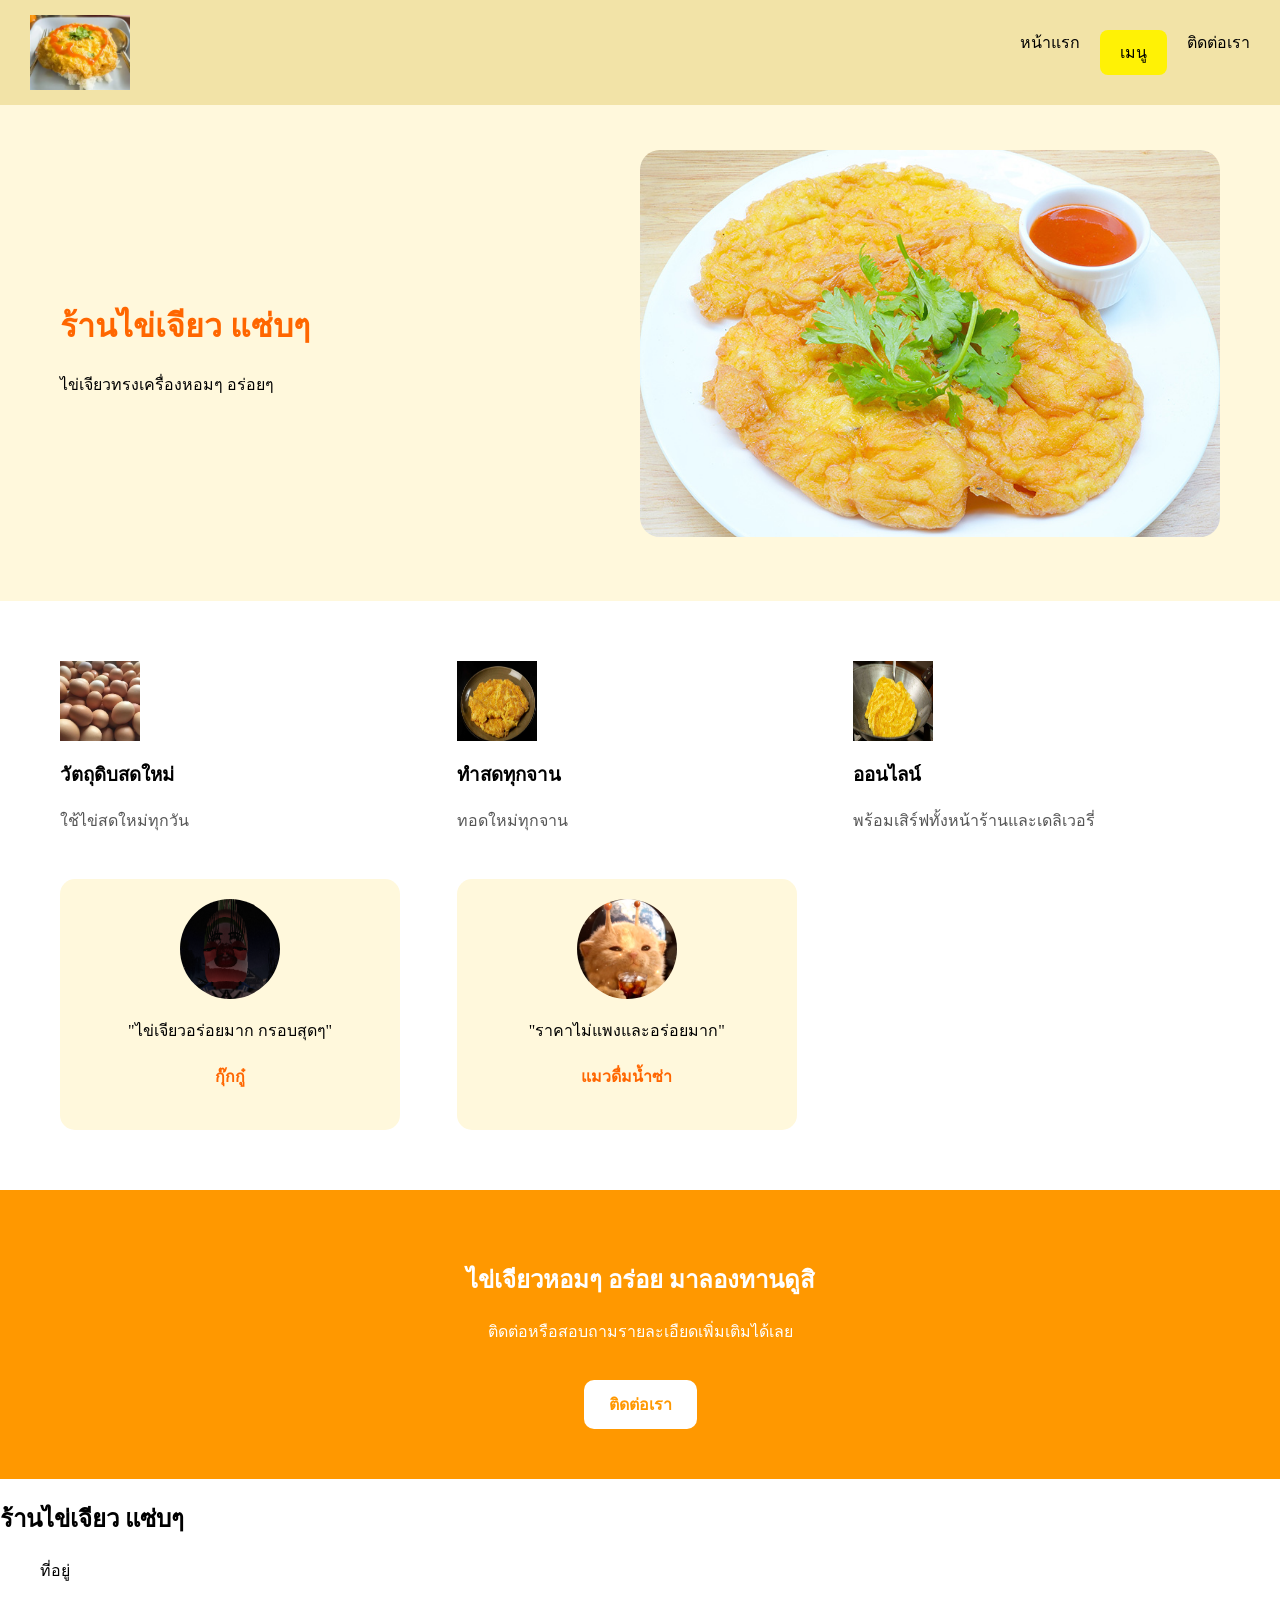
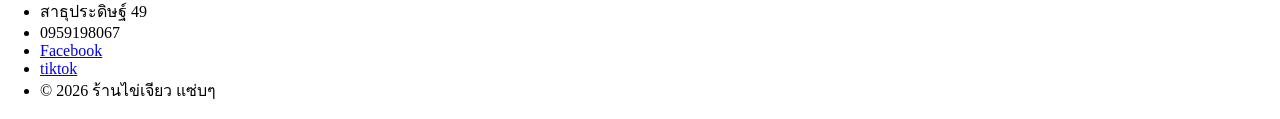
==== index.html @ 32dfaa66 "project files First time" ====
<!DOCTYPE html>
<html lang="th">
<head>
    <meta charset="UTF-8">
    <title>ร้านไข่เจียว</title>
    <link rel="stylesheet" href="Css/style.css">
</head>
    <div class="header-menu">
    <img src="images/OIP.webp" alt="โลโก้ร้าน" class="logo">

    <div class="menu">
        <a href="index.html">หน้าแรก</a>
        <a href="menu.html" class="menu-button">เมนู</a>
        <a href="contact.html">ติดต่อเรา</a>
    </div>
</div>
<div class="egg">
    <div class="egg-text">
        <h1>ร้านไข่เจียว แซ่บๆ</h1>
        <p>ไข่เจียวทรงเครื่องหอมๆ อร่อยๆ </p>
    </div>

    <div class="egg-image">
        <img src="images/68795476-d560-4d6c-87b9-cbca1f833332.jpg" alt="ไข่เจียว">
    </div>
</div>

<section class="egg-box">
    <div class="egg-Icons">
        <img src="images/OIP (1).webp" alt="ไข่สด">
        <h3>วัตถุดิบสดใหม่</h3>
        <p>ใช้ไข่สดใหม่ทุกวัน</p>
    </div>
    <div class="egg-Icons">
        <img src="images/สกรีนช็อต 2026-07-24 031037.png" alt="ไข่ทอด">
        <h3>ทำสดทุกจาน</h3>
        <p>ทอดใหม่ทุกจาน</p>
    </div>
    <div class="egg-Icons">
        <img src="images/สกรีนช็อต_24-7-2026_3950_www.bing.com.jpeg" alt="ทอดไข่">
        <h3>ออนไลน์</h3>
        <p>พร้อมเสิร์ฟทั้งหน้าร้านและเดลิเวอรี่</p>
    </div>

    <div class="review">
        <img src="images/สกรีนช็อต 2025-10-25 014339.png" alt="ลูกค้า 1">
        <p>"ไข่เจียวอร่อยมาก กรอบสุดๆ"</p>
        <h4>กุ๊กกู๋</h4>
    </div>

    <div class="review">
        <img src="images/สกรีนช็อต 2025-12-06 122358.png" alt="ลูกค้า 2">
        <p>"ราคาไม่แพงและอร่อยมาก"</p>
        <h4>แมวดื่มน้ำซ่า</h4>
    </div>
</section>
<div class="contact">
    <h2>ไข่เจียวหอมๆ อร่อย มาลองทานดูสิ</h2>
    <p>ติดต่อหรือสอบถามรายละเอืยดเพิ่มเติมได้เลย</p>
    <a href="/contact.html" class="contact-button">ติดต่อเรา</a>
</div>

    <h2>ร้านไข่เจียว แซ่บๆ</h2>
    <ul>
        <p>ที่อยู่</p>
        <li>สาธุประดิษฐ์ 49</li>
        <li>0959198067</li>
        <li><a href="https://www.facebook.com/">Facebook</a></li>
        <li><a href="https://www.tiktok.com/">tiktok</a></li>
        <li>© 2026 ร้านไข่เจียว แซ่บๆ</li>
    </ul>




</body>
</html>
---- Css/style.css ----
h1{
    color: #fc7500;
}

.header-menu{
    display: flex;
    justify-content: space-between;
    align-items: center;
    padding: 15px 30px;
    background:rgb(242, 227, 167);

    position:fixed;
    top:0;
    left:0;
    right:0;
    box-sizing:border-box;
}
body{
    margin:0;
    padding-top:90px;
}

.logo{
    width: 100px;
    height: auto;
}

.menu{
    display: flex;
    gap: 20px;
}

.menu a{
    text-decoration: none;
    color: rgb(0, 0, 0);
}

.menu a:hover{
    color: rgb(255, 97, 5);
}
.menu-button{
    display: inline-block;
    padding: 10px 20px;
    background-color: rgb(255, 242, 5);
    color: white;
    text-decoration: none;
    border-radius: 8px;
}

.menu-button:hover{
    background-color: rgba(239, 207, 27, 0.825);
}

.egg{
    display:flex;
    align-items:center;
    justify-content:space-between;
    padding:60px;
    background:#fff8dc;
}

.egg-text{
    width:45%;
}

.egg-text h1{
    color:#ff6600;
}


.egg-image{
    width:50%;
}

.egg-image img{
    width:100%;
    border-radius:20px;
}


.egg-box{
    display:grid;
    grid-template-columns:repeat(3,1fr);
    gap:30px;
    padding:60px;
    background:#ffffff;
}

.cardegg-Icons{
    background:#fff8dc;
    text-align:center;
    padding:25px;
    border-radius:15px;
}

.egg-Icons img{
    width:80px;
    height:80px;
}

.egg-Icons h3{
    margin-top:15px;
}

.egg-Icons p{
    color:#555;
}




.review{
    width:300px;
    background:#fff8dc;
    padding:20px;
    text-align:center;
    border-radius:15px;
}

.review img{
    width:100px;
    height:100px;
    border-radius:50%;
}

.review p{
    margin:15px 0;
}

.review h4{
    color:#ff6600;
}

.contact{
    background:#ff9800;
    color:white;
    text-align:center;
    padding:50px;
}

.contact-button{
    display:inline-block;
    margin-top:20px;
    padding:12px 25px;
    background:white;
    color:#ff9800;
    text-decoration:none;
    border-radius:10px;
    font-weight:bold;
}

.contact-button:hover{
    background:#ffe0b2;
}
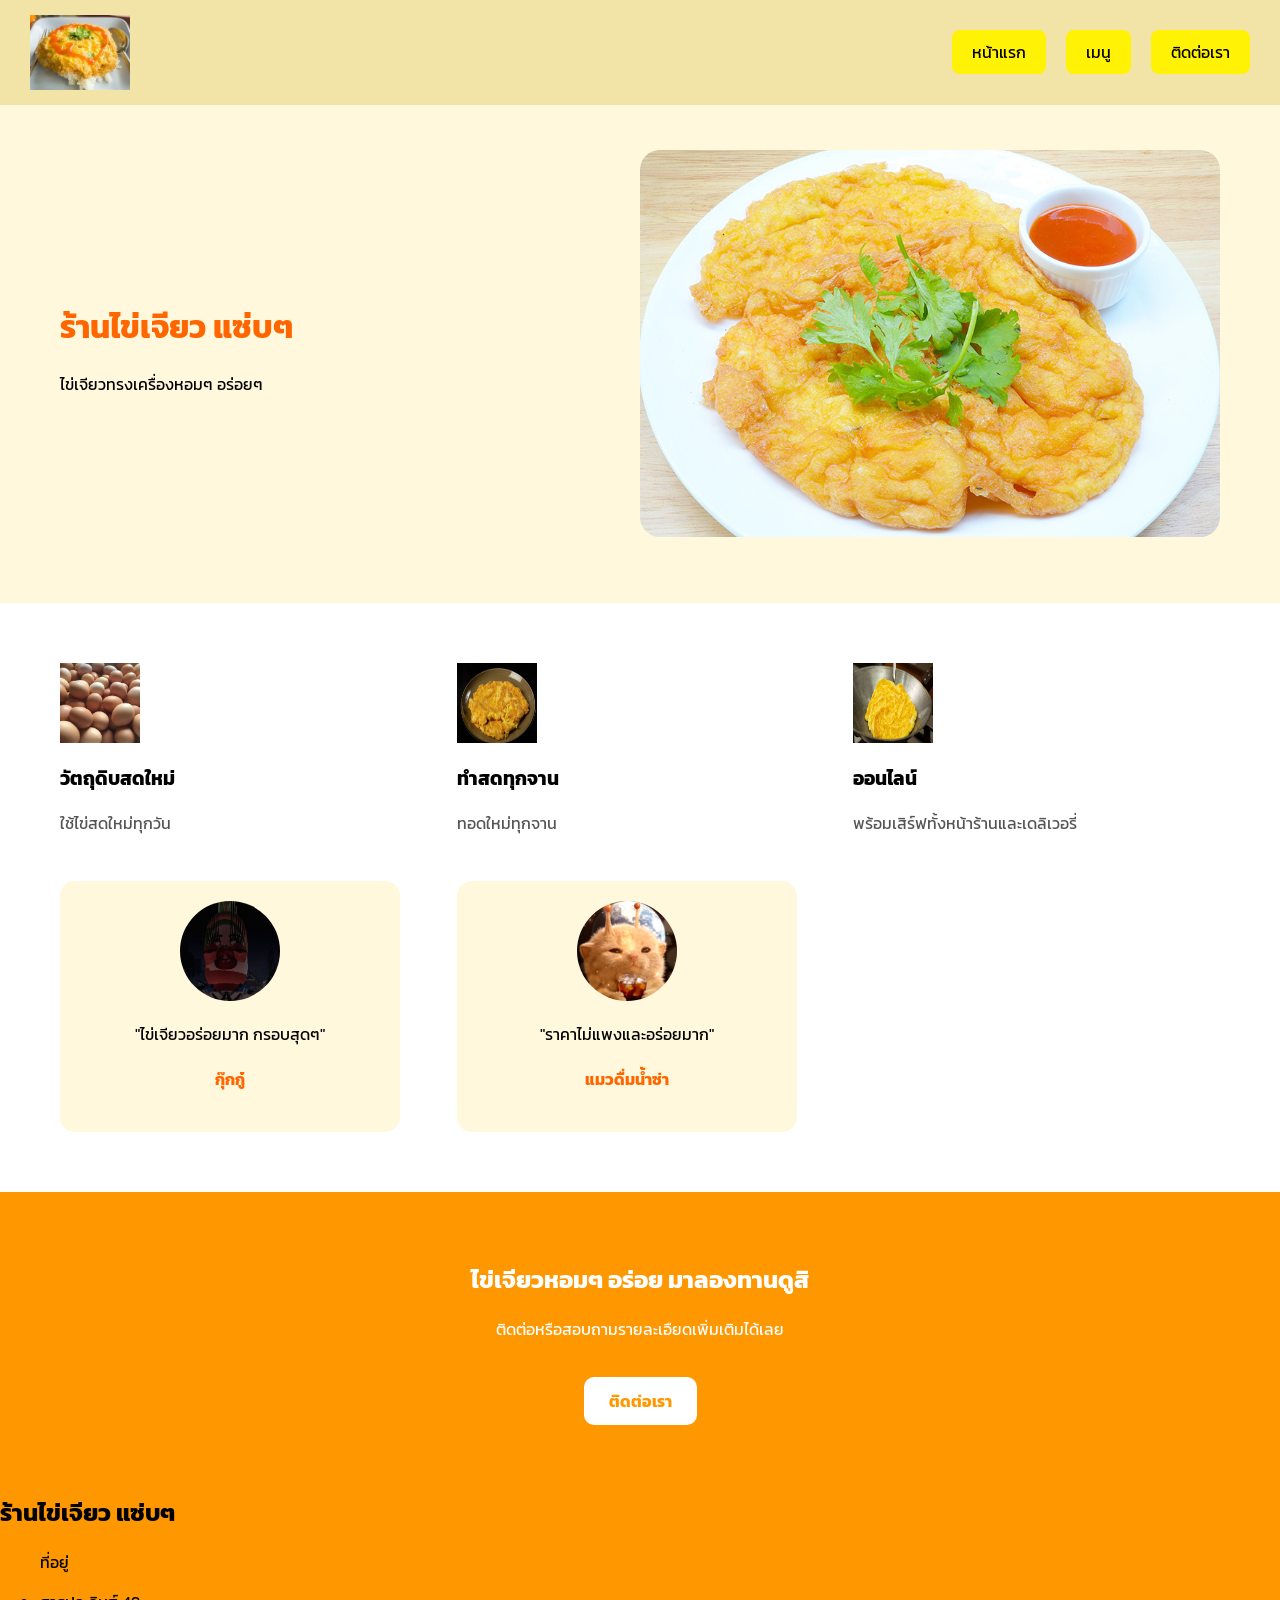
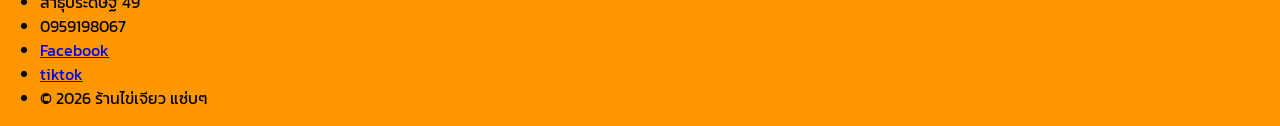
==== commit 7d554d43: "Add files via upload" ====
--- a/index.html
+++ b/index.html
@@ -4,14 +4,19 @@
     <meta charset="UTF-8">
     <title>ร้านไข่เจียว</title>
     <link rel="stylesheet" href="Css/style.css">
+    <link rel="preconnect" href="https://fonts.googleapis.com">
+<link rel="preconnect" href="https://fonts.gstatic.com" crossorigin>
+<link href="https://fonts.googleapis.com/css2?family=Kanit:ital,wght@0,100;0,200;0,300;0,400;0,500;0,600;0,700;0,800;0,900;1,100;1,200;1,300;1,400;1,500;1,600;1,700;1,800;1,900&display=swap" rel="stylesheet">
+
 </head>
+
     <div class="header-menu">
     <img src="images/OIP.webp" alt="โลโก้ร้าน" class="logo">
 
     <div class="menu">
-        <a href="index.html">หน้าแรก</a>
+        <a href="index.html"class = "menu-button">หน้าแรก</a>
         <a href="menu.html" class="menu-button">เมนู</a>
-        <a href="contact.html">ติดต่อเรา</a>
+        <a href="contact.html"class ="menu-button">ติดต่อเรา</a>
     </div>
 </div>
 <div class="egg">
@@ -43,13 +48,13 @@
     </div>
 
     <div class="review">
-        <img src="images/สกรีนช็อต 2025-10-25 014339.png" alt="ลูกค้า 1">
+        <img src="images/สกรีนช็อต 2025-10-25 014339.png" alt="customer">
         <p>"ไข่เจียวอร่อยมาก กรอบสุดๆ"</p>
         <h4>กุ๊กกู๋</h4>
     </div>
 
     <div class="review">
-        <img src="images/สกรีนช็อต 2025-12-06 122358.png" alt="ลูกค้า 2">
+        <img src="images/สกรีนช็อต 2025-12-06 122358.png" alt="customer">
         <p>"ราคาไม่แพงและอร่อยมาก"</p>
         <h4>แมวดื่มน้ำซ่า</h4>
     </div>
@@ -60,6 +65,9 @@
     <a href="/contact.html" class="contact-button">ติดต่อเรา</a>
 </div>
 
+
+
+    <div class="Omelet">
     <h2>ร้านไข่เจียว แซ่บๆ</h2>
     <ul>
         <p>ที่อยู่</p>
@@ -69,6 +77,7 @@
         <li><a href="https://www.tiktok.com/">tiktok</a></li>
         <li>© 2026 ร้านไข่เจียว แซ่บๆ</li>
     </ul>
+    </div>
 
 
 
--- a/Css/style.css
+++ b/Css/style.css
@@ -1,3 +1,119 @@
+.kanit-thin {
+font-family: "Kanit", sans-serif;
+font-weight: 100;
+font-style: normal;
+}
+
+.kanit-extralight {
+font-family: "Kanit", sans-serif;
+font-weight: 200;
+font-style: normal;
+}
+
+.kanit-light {
+font-family: "Kanit", sans-serif;
+font-weight: 300;
+font-style: normal;
+}
+
+.kanit-regular {
+font-family: "Kanit", sans-serif;
+font-weight: 400;
+font-style: normal;
+}
+
+.kanit-medium {
+font-family: "Kanit", sans-serif;
+font-weight: 500;
+font-style: normal;
+}
+
+.kanit-semibold {
+font-family: "Kanit", sans-serif;
+font-weight: 600;
+font-style: normal;
+}
+
+.kanit-bold {
+font-family: "Kanit", sans-serif;
+font-weight: 700;
+font-style: normal;
+}
+
+.kanit-extrabold {
+font-family: "Kanit", sans-serif;
+font-weight: 800;
+font-style: normal;
+}
+
+.kanit-black {
+font-family: "Kanit", sans-serif;
+font-weight: 900;
+font-style: normal;
+}
+
+.kanit-thin-italic {
+font-family: "Kanit", sans-serif;
+font-weight: 100;
+font-style: italic;
+}
+
+.kanit-extralight-italic {
+font-family: "Kanit", sans-serif;
+font-weight: 200;
+font-style: italic;
+}
+
+.kanit-light-italic {
+font-family: "Kanit", sans-serif;
+font-weight: 300;
+font-style: italic;
+}
+
+.kanit-regular-italic {
+font-family: "Kanit", sans-serif;
+font-weight: 400;
+font-style: italic;
+}
+
+.kanit-medium-italic {
+font-family: "Kanit", sans-serif;
+font-weight: 500;
+font-style: italic;
+}
+
+.kanit-semibold-italic {
+font-family: "Kanit", sans-serif;
+font-weight: 600;
+font-style: italic;
+}
+
+.kanit-bold-italic {
+font-family: "Kanit", sans-serif;
+font-weight: 700;
+font-style: italic;
+}
+
+.kanit-extrabold-italic {
+font-family: "Kanit", sans-serif;
+font-weight: 800;
+font-style: italic;
+}
+
+.kanit-black-italic {
+font-family: "Kanit", sans-serif;
+font-weight: 900;
+font-style: italic;
+}
+
+* {
+    font-family: 'Kanit', sans-serif;
+}
+
+
+
+
+
 h1{
     color: #fc7500;
 }
@@ -18,6 +134,7 @@
 body{
     margin:0;
     padding-top:90px;
+    background-color:#ff9800 ;
 }
 
 .logo{
@@ -48,7 +165,7 @@
 }
 
 .menu-button:hover{
-    background-color: rgba(239, 207, 27, 0.825);
+    background-color: #efcf1bd2;
 }
 
 .egg{
@@ -151,4 +268,7 @@
 
 .contact-button:hover{
     background:#ffe0b2;
-}+}
+.Page{
+    color: #000000 ;
+}
